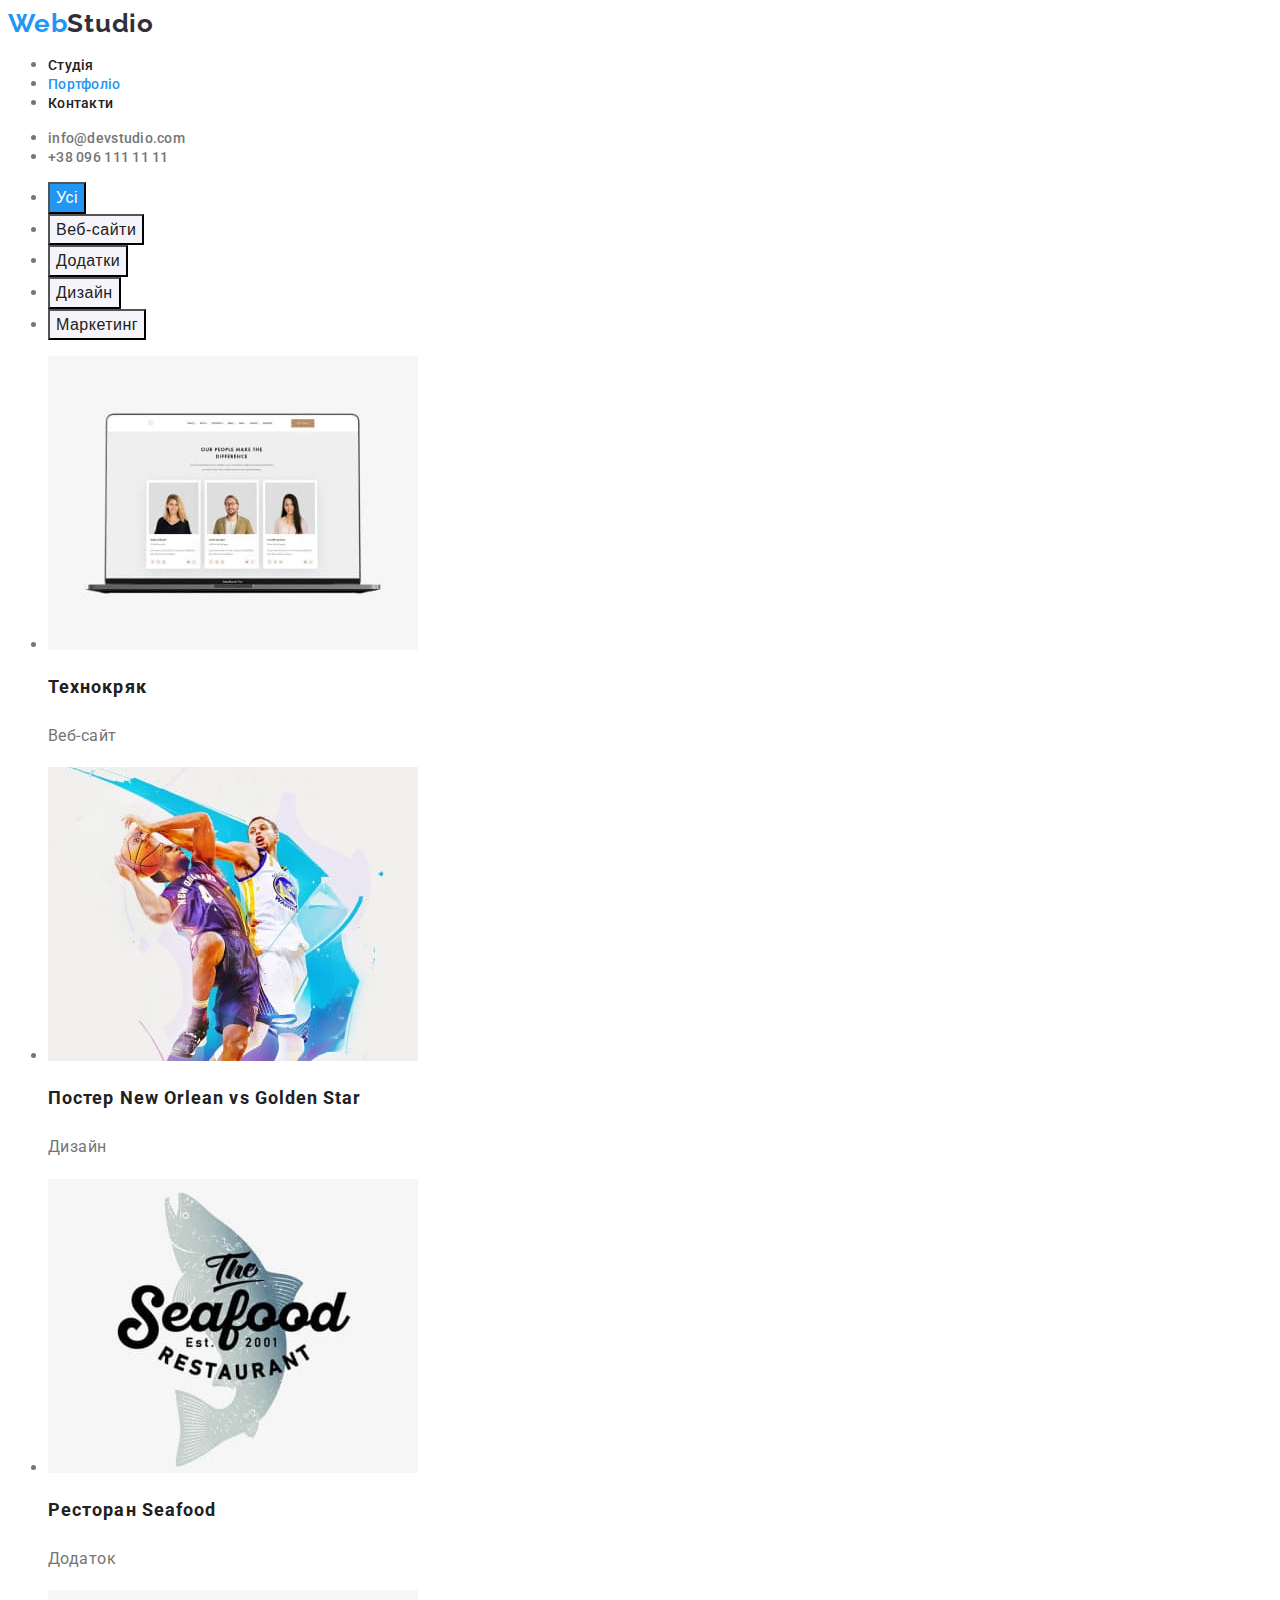
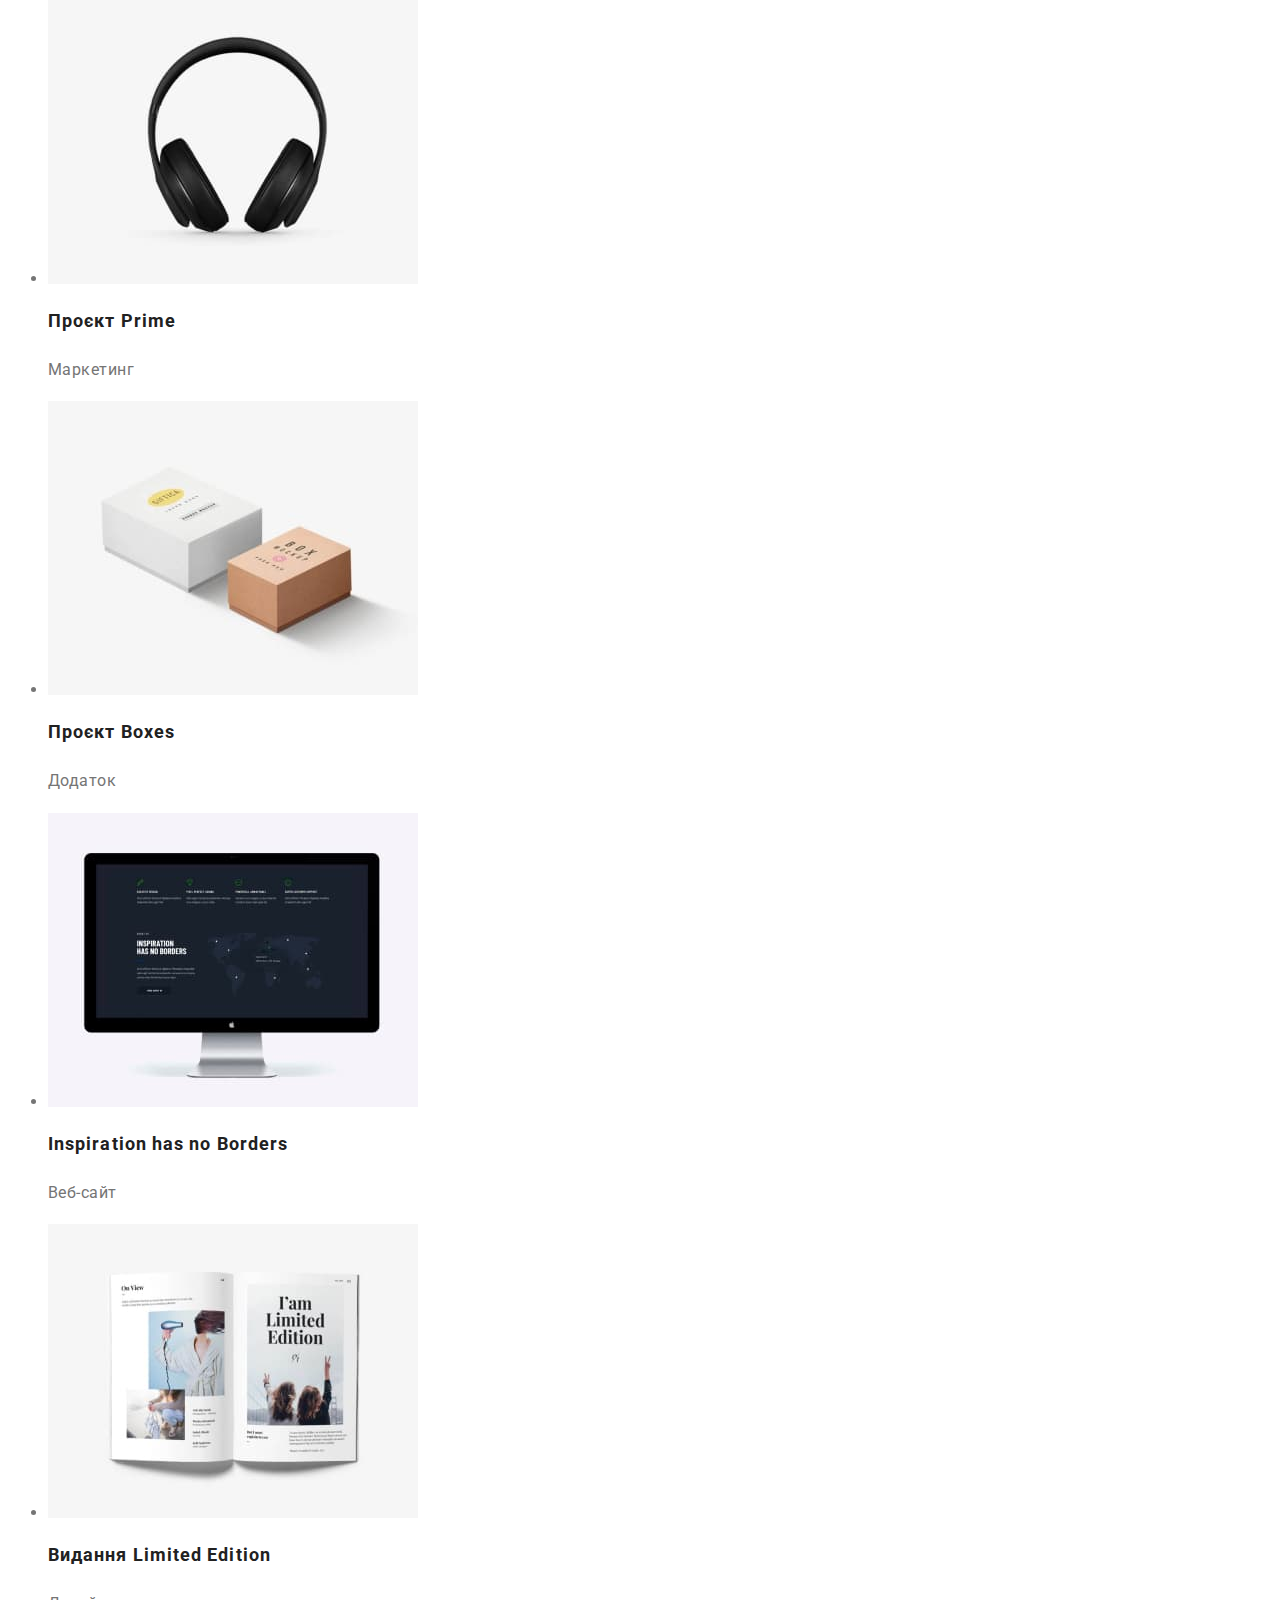
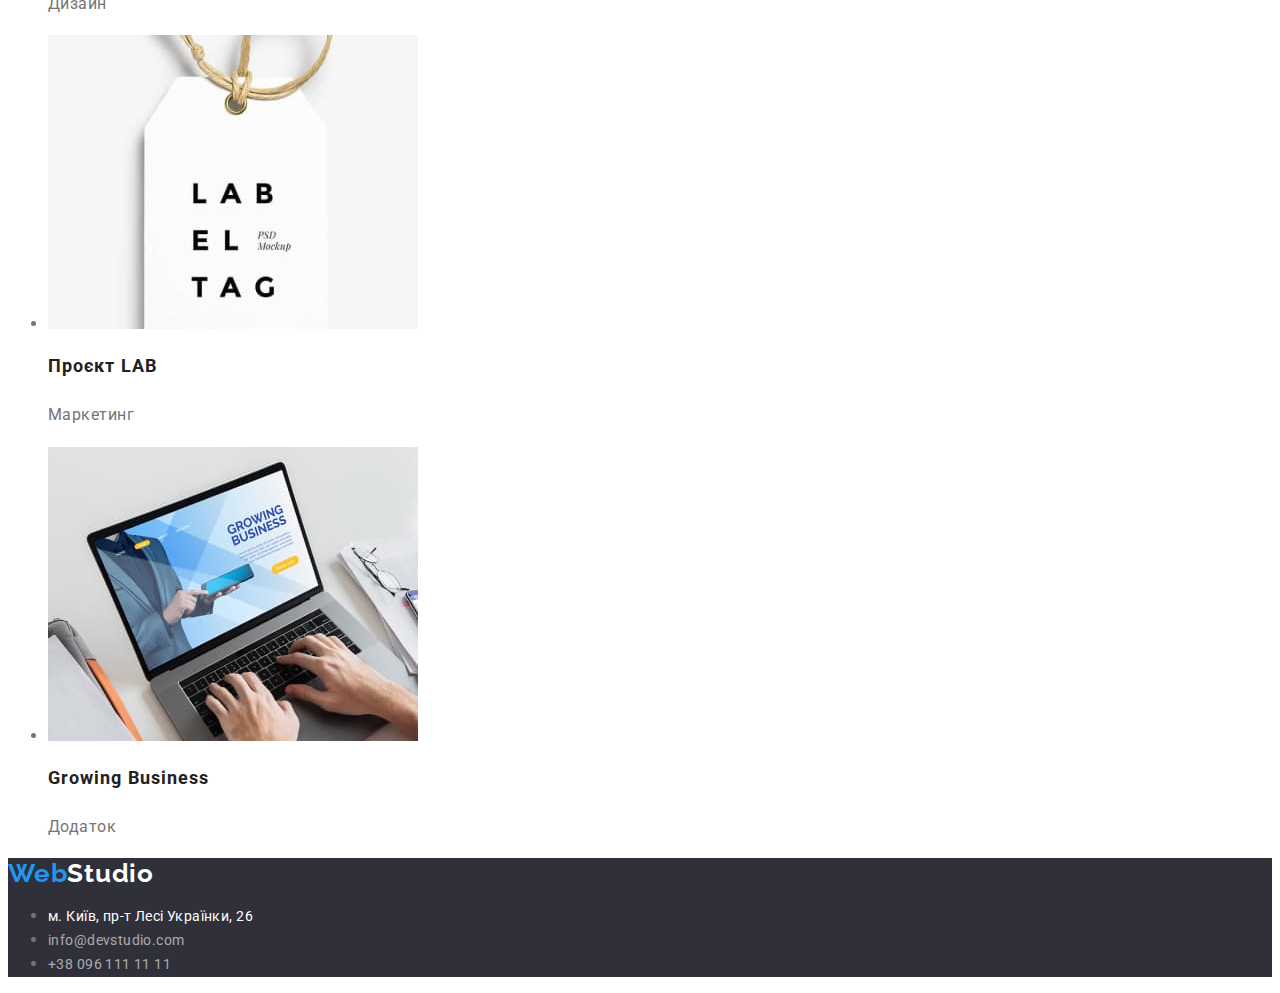
==== portfolio.html @ 711c71b7 "adds css styling" ====
<!DOCTYPE html>
<html lang="uk">
  <head>
    <meta charset="UTF-8" />
    <meta http-equiv="X-UA-Compatible" content="IE=edge" />
    <meta name="viewport" content="width=device-width, initial-scale=1.0" />
    <title>Portfolio</title>
    <link rel="preconnect" href="https://fonts.googleapis.com"> 
    <link rel="preconnect" href="https://fonts.gstatic.com" crossorigin> 
    <link href="https://fonts.googleapis.com/css2?family=Raleway:wght@700&family=Roboto:wght@400;500;700;900&display=swap" rel="stylesheet">
    <link rel="stylesheet" href="./css/styles.css" />
  </head>
  <body>
    <header>
      <nav class="site-nav">
        <a href="index.html" class="logo-header" lang="en"
          >Web<span>Studio</span></a
        >
        <ul class="site-nav-list">
          <li>
            <a href="./index.html" class="link">Студія</a>
          </li>
          <li>
            <a href="./portfolio.html" class="link current">Портфоліо</a>
          </li>
          <li>
            <a href="#" class="link">Контакти</a>
          </li>
        </ul>
      </nav>
      <ul class="contacts-list">
        <li>
          <a href="mailto:info@devstudio.com" class="contacts-link"
            >info@devstudio.com</a
          >
        </li>
        <li>
          <a href="tel:+380961111111" class="contacts-link"
            >+38 096 111 11 11</a
          >
        </li>
      </ul>
    </header>
    <main>
      <section class="portfolio-section">
        <h1 class="visually-hidden">Портфоліо проєктів</h1>
        <ul>
          <li><button type="button" class="portfolio-section-button current">Усі</button></li>
          <li><button type="button" class="portfolio-section-button">Веб-сайти</button></li>
          <li><button type="button" class="portfolio-section-button">Додатки</button></li>
          <li><button type="button" class="portfolio-section-button">Дизайн</button></li>
          <li><button type="button" class="portfolio-section-button">Маркетинг</button></li>
        </ul>
        <ul class="portfolio-section-list">
          <li class="portfolio-section-box"> 
            <a href="#"></a>
            <img 
              src="./images/project-1.jpg"
              alt=" Веб-сайт технокряк"
              width="370"
              height="294"
            />
            <h2 class="portfolio-section-box-title">Технокряк</h2>
            <p class="portfolio-section-box-text">Веб-сайт</p>
          </li>
          <li class="portfolio-section-box">
            <a href="#"></a>
            <img
              src="./images/project-2.jpg"
              alt="Постер New Orlean vs Golden Star"
              width="370"
              height="294"
            />
            <h2 class="portfolio-section-box-title">Постер <span lang="en">New Orlean vs Golden Star</span></h2>
            <p class="portfolio-section-box-text"ß>Дизайн</p>
          </li>
          <li class="portfolio-section-box">
            <a href="#"></a>
            <img
              src="./images/project-3.jpg"
              alt="Додаток ресторан Seafood"
              width="370"
              height="294"
            />
            <h2 class="portfolio-section-box-title">Ресторан <span lang="en">Seafood</span></h2>
            <p class="portfolio-section-box-text"ß>Додаток</p>
          </li>
          <li class="portfolio-section-box">
            <a href="#"></a>
            <img
              src="./images/project-4.jpg"
              alt="Великі чорні навушники"
              width="370"
              height="294"
            />
            <h2 class="portfolio-section-box-title">Проєкт <span lang="en">Prime</span></h2>
            <p class="portfolio-section-box-text"ß>Маркетинг</p>
          </li>
          <li class="portfolio-section-box">
            <a href="#"></a>
            <img
              src="./images/project-5.jpg"
              alt="Дві коробки"
              width="370"
              height="294"
            />
            <h2 class="portfolio-section-box-title">Проєкт <span lang="en">Boxes</span></h2>
            <p class="portfolio-section-box-text"ß>Додаток</p>
          </li>
          <li class="portfolio-section-box">
            <a href="#"></a>
            <img
              src="./images/project-6.jpg"
              alt="Веб-сайт "
              width="370"
              height="294"
            />
            <h2 class="portfolio-section-box-title" lang="en">Inspiration has no Borders</span></h2>
            <p class="portfolio-section-box-text"ß>Веб-сайт</p>
          </li>
          <li class="portfolio-section-box">
            <a href="#"></a>
            <img
              src="./images/project-7.jpg"
              alt="Дизайн видання"
              width="370"
              height="294"
            />
            <h2 class="portfolio-section-box-title">Видання <span lang="en">Limited Edition</span></h2>
            <p class="portfolio-section-box-text"ß>Дизайн</p>
          </li>
          <li class="portfolio-section-box">
            <a href="#"></a>
            <img
              src="./images/project-8.jpg"
              alt="Дизайн проєкт LAB"
              width="370"
              height="294"
            />
            <h2 class="portfolio-section-box-title">Проєкт <span lang="en">LAB</span></h2>
            <p class="portfolio-section-box-text"ß>Маркетинг</p>
          </li>
          <li class="portfolio-section-box">
            <a href="#"></a>
            <img
              src="./images/project-9.jpg"
              alt="Додаток Growing Business"
              width="370"
              height="294"
            />
            <h2 class="portfolio-section-box-title" lang="en">Growing Business</span></h2>
            <p class="portfolio-section-box-text"ß>Додаток</p>
          </li>
        </ul>
      </section>
    </main>
    <footer class="footer">
      <a href="index.html" class="logo-footer" lang="en">Web<span>Studio</span></a>
      <address>
        <ul class="footer-address-list">
          <li>
            <a class="address-link"
              href="https://goo.gl/maps/CPtrU1FHBa2aNyZL9"
              target="_blank"
              rel="noopener noreferrer nofollow"
              >м. Київ, пр-т Лесі Українки, 26</a
            >
          </li>

          <li><a href="mailto:info@devstudio.com" class="footer-contacts-link">info@devstudio.com</a></li>
          <li><a href="tel:+380961111111" class="footer-contacts-link">+38 096 111 11 11</a></li>
        </ul>
      </address>
    </footer>
  </body>
</html>
---- css/styles.css ----
/* Колір основного тексту #212121 */
/* Другорядний колір тексту #757575 */
/* Акценти #FFFFFF  #2196F3 */
/* Колір фону #FFFFFF */
/* Другорядний колір фону #F5F4FA */
/* Колір футера та героя #2F303A */
/* Колір лого #000000 */
:root {
  --title-text-color: #212121;
  --other-title-text-color: #ffffff;
  --primary-text-color: #757575;
  --accent-color: #2196f3;
  --hero-background-color: #2f303a;
  --primary-background-color: #ffffff;
  --secondary-background-color: #f5f4fa;
  --footer-background-color: #2f303a;
  --team-background-color: #f5f4fa;
}
body {
  background-color: var(--primary-background-color);
  color: var(--primary-text-color);
  font-family: "Roboto", sans-serif;
}
.logo-header {
  color: var(--accent-color);
  font-family: "Raleway", sans-serif;
  font-weight: 700;
  font-size: 26px;
  line-height: 1.2;
  letter-spacing: 0.03em;
  text-decoration-line: none;
}
.logo-header > span {
  color: #2f303a;
}

.logo-header:hover,
.logo-header:focus,
.logo-header:active {
  color: var(--accent-color);
}

.link {
  color: var(--title-text-color);
  font-weight: 500;
  font-size: 14px;
  line-height: 1.1;
  letter-spacing: 0.02em;
  text-decoration: none;
}
.link:hover,
.link:focus {
  color: var(--accent-color);
}

.link.current {
  color: var(--accent-color);
}

.contacts-link {
  color: var(--primary-text-color);
  font-weight: 500;
  font-size: 14px;
  line-height: 1.1;
  letter-spacing: 0.02em;
  text-decoration: none;
}
.contacts-link:hover,
.contacts-link:focus {
  color: var(--accent-color);
}

.hero-section {
  background-color: var(--hero-background-color);
}

.hero-section-title {
  color: var(--other-title-text-color);
  font-weight: 900;
  font-size: 44px;
  line-height: 1.4;
  letter-spacing: 0.06em;
  text-transform: uppercase;
}

.hero-button {
  background-color: var(--accent-color);
  color: var(--other-title-text-color);
  font-weight: 700;
  font-size: 16px;
  line-height: 1.9;
  letter-spacing: 0.06em;
  cursor: pointer;
}
.hero-button:hover,
.hero-button:focus {
  color: var(--other-title-text-color);
}

.features-title {
  color: var(--title-text-color);
  font-weight: 700;
  font-size: 14px;
  line-height: 1.1;
  letter-spacing: 0.03em;
}

.features-text {
  color: var(--primary-text-color);
  font-weight: 400;
  font-size: 14px;
  line-height: 1.7;
  letter-spacing: 0.03em;
}

.work-section-title {
  color: var(--title-text-color);
  font-weight: 700;
  font-size: 36px;
  line-height: 1.2;
  letter-spacing: 0.03em;
}

.team-section {
  background-color: var(--team-background-color);
}
.team-section-box {
  background-color: var(--primary-background-color);
}

.team-section-box-title {
  color: var(--title-text-color);
  font-weight: 500;
  font-size: 16px;
  line-height: 1.2;
  letter-spacing: 0.03em;
}
.team-section-box-text {
  color: var(--primary-text-color);
  font-weight: 400;
  font-size: 16px;
  line-height: 1.2;
  letter-spacing: 0.03em;
}
.footer {
  background-color: var(--footer-background-color);
}
.logo-footer {
  color: var(--accent-color);
  font-family: "Raleway", sans-serif;
  font-weight: 700;
  font-size: 26px;
  line-height: 1.2;
  letter-spacing: 0.03em;
  text-decoration-line: none;
}
.logo-footer > span {
  color: #ffffff;
}
.logo-footer:hover,
:focus {
  color: var(--accent-color);
}

.address-link {
  color: #ffffff;
  font-style: normal;
  font-weight: 400;
  font-size: 14px;
  line-height: 1.7;
  letter-spacing: 0.03em;
  text-decoration-line: none;
}
.address-link:hover,
.address-link:focus {
  color: var(--accent-color);
}
.footer-contacts-link {
  color: rgba(255, 255, 255, 0.6);
  font-style: normal;
  font-weight: 400;
  font-size: 14px;
  line-height: 1.7;
  letter-spacing: 0.03em;
  text-decoration-line: none;
}

.footer-contacts-link:hover,
.footer-contacts-link:focus {
  color: var(--accent-color);
}

.portfolio-section-button {
  background-color: #f5f4fa;
  color: var(--title-text-color);
  font-weight: 500;
  font-size: 16px;
  line-height: 1.6;
  letter-spacing: 0.03em;
  cursor: pointer;
}
.portfolio-section-button.current {
  background-color: var(--accent-color);
  color: var(--other-title-text-color);
}

.portfolio-section-button:hover,
.portfolio-section-button:focus {
  background-color: var(--accent-color);
  color: var(--other-title-text-color);
}

.portfolio-section-box {
  background-color: var(--primary-background-color);
  width: 370px;
  cursor: pointer;
}
.portfolio-section-box:hover,
.portfolio-section-box:focus {
  color: var(--accent-color);
}

.portfolio-section-box-title {
  color: var(--title-text-color);
  font-weight: 700;
  font-size: 18px;
  line-height: 2;
  letter-spacing: 0.06em;
}

.portfolio-section-box-text {
  color: var(--primary-text-color);
  font-weight: 400;
  font-size: 16px;
  line-height: 1.9;
  letter-spacing: 0.03em;
}
.visually-hidden {
  position: absolute;
  white-space: nowrap;
  width: 1px;
  height: 1px;
  overflow: hidden;
  border: 0;
  padding: 0;
  clip: rect(0 0 0 0);
  clip-path: inset(50%);
  margin: -1px;
}
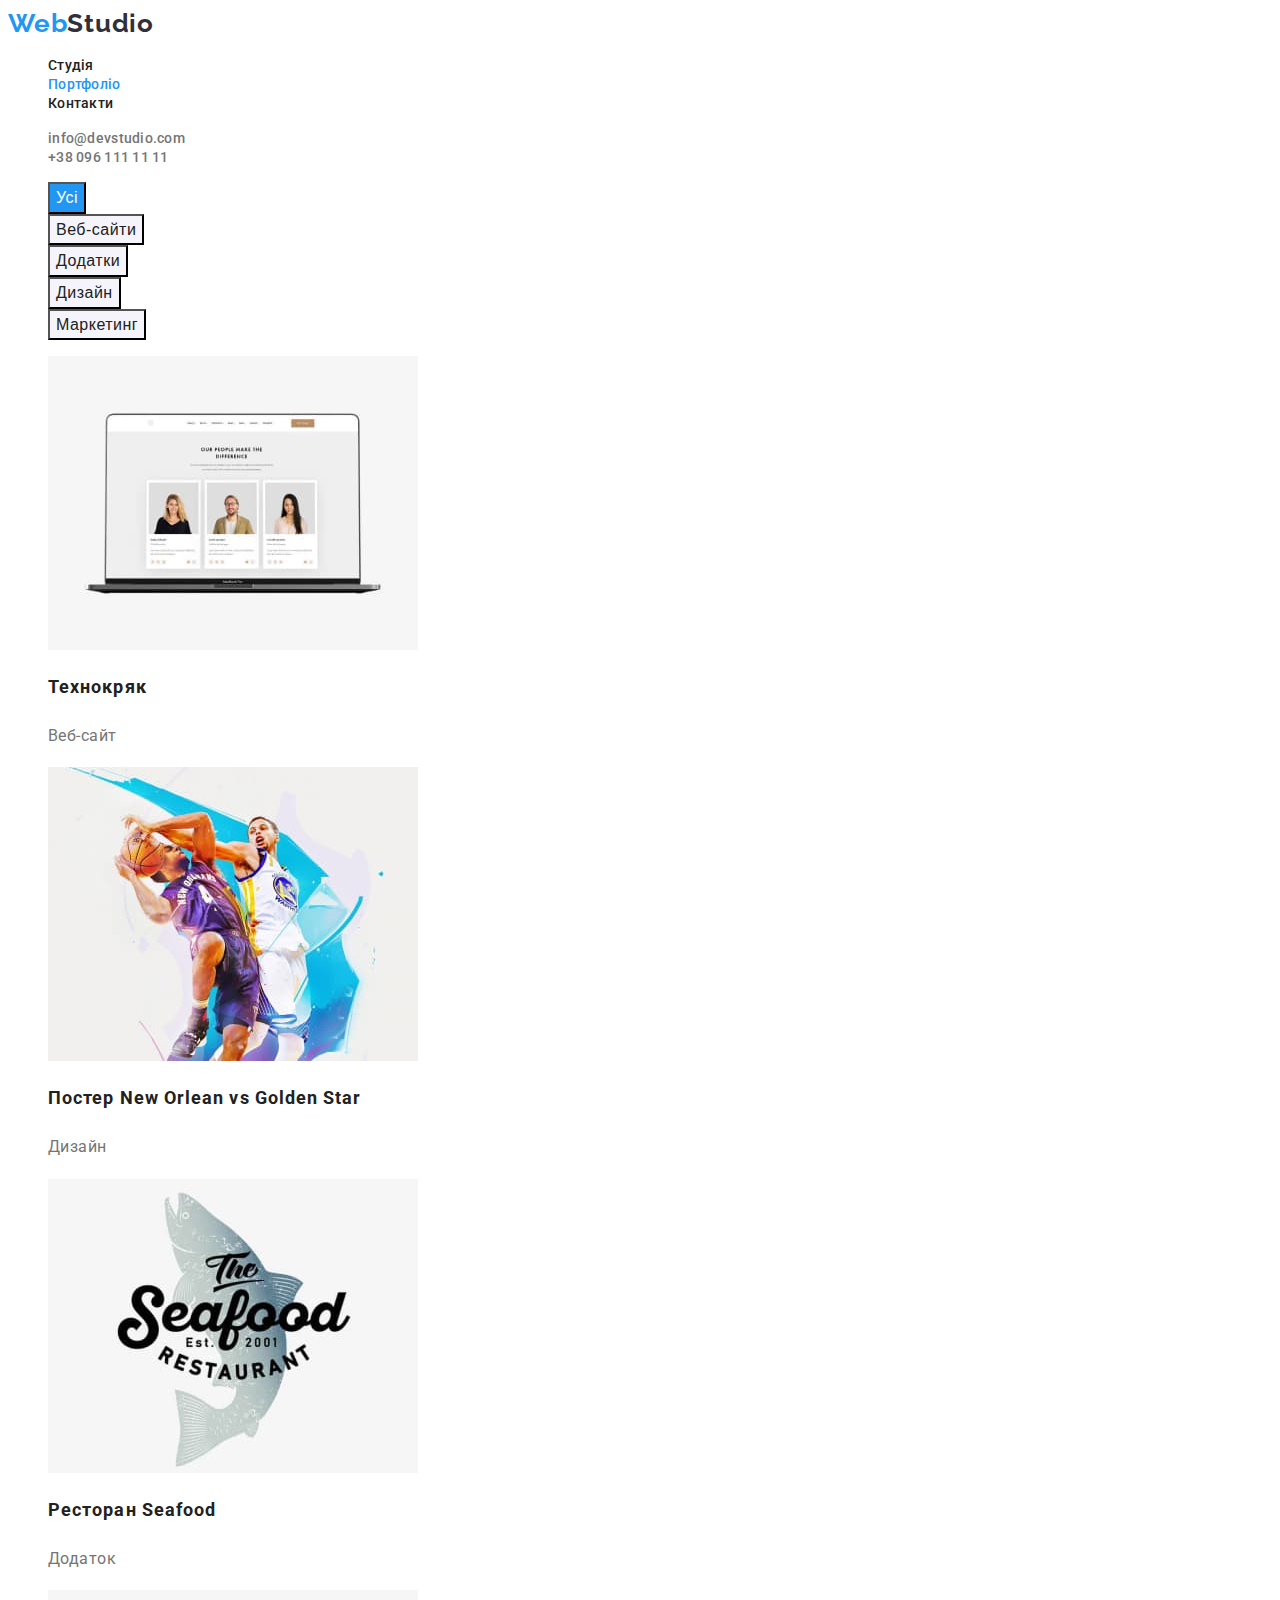
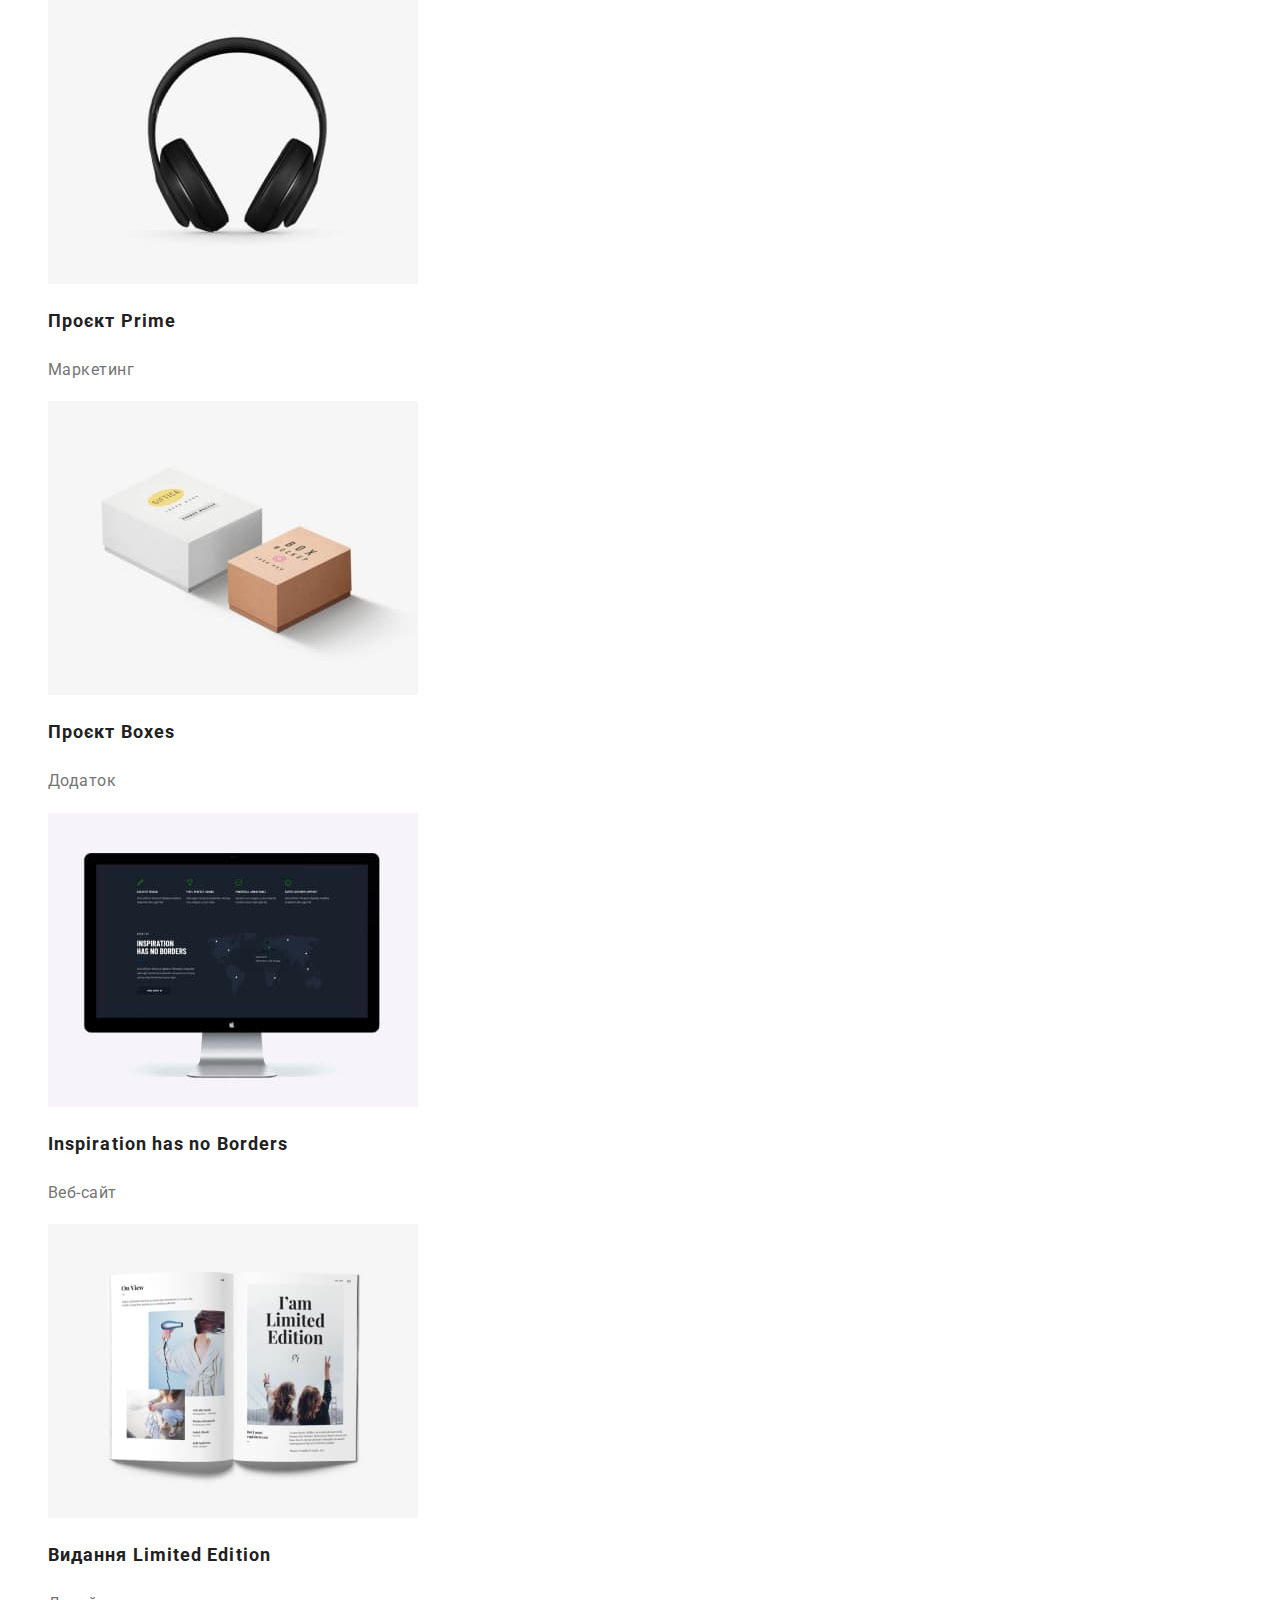
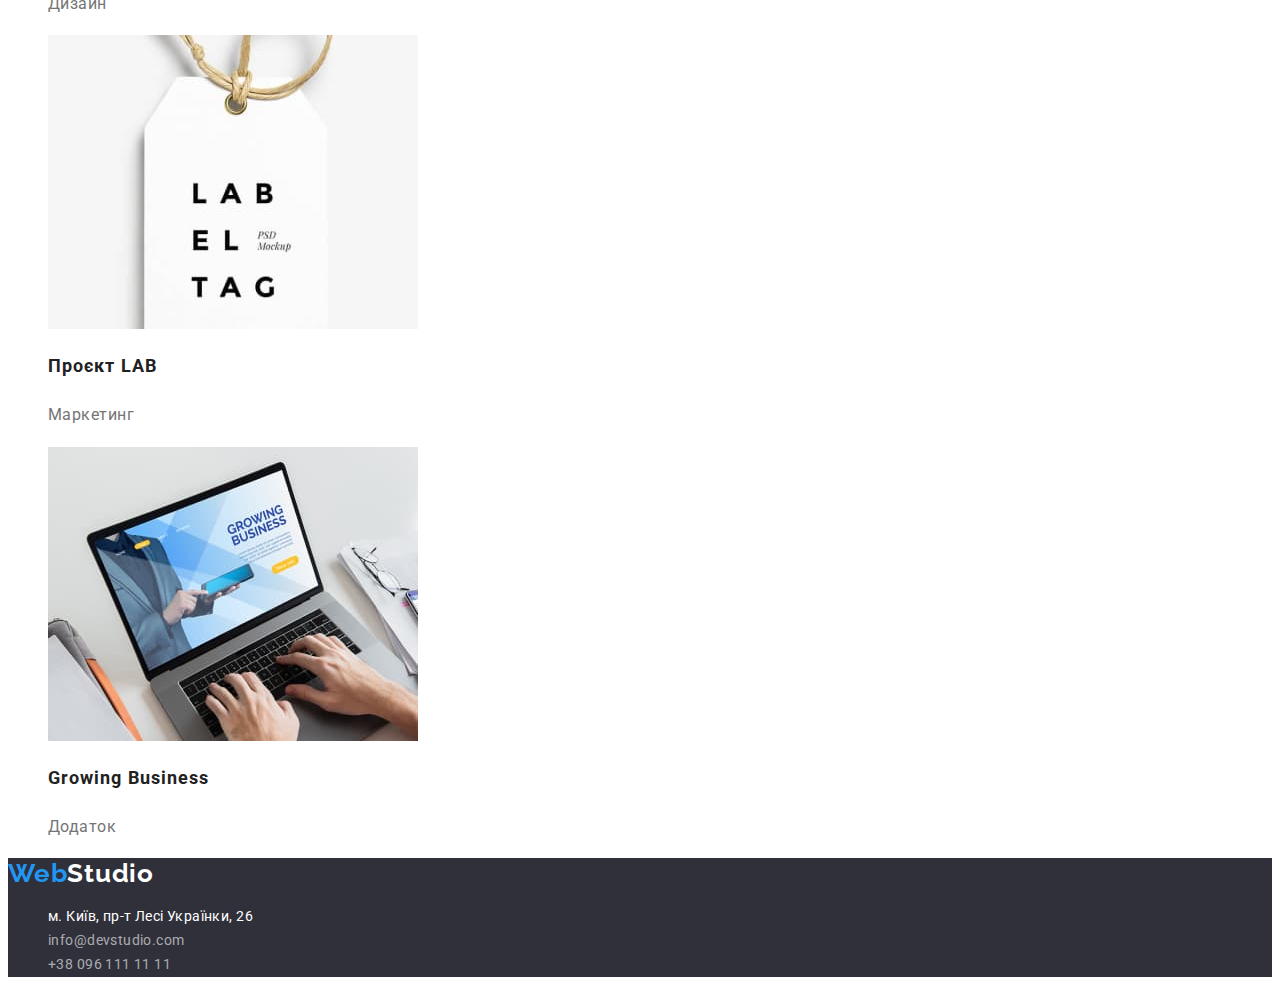
==== commit 3cfe7965: "styles lists" ====
--- a/portfolio.html
+++ b/portfolio.html
@@ -44,7 +44,7 @@
     <main>
       <section class="portfolio-section">
         <h1 class="visually-hidden">Портфоліо проєктів</h1>
-        <ul>
+        <ul class="buttons">
           <li><button type="button" class="portfolio-section-button current">Усі</button></li>
           <li><button type="button" class="portfolio-section-button">Веб-сайти</button></li>
           <li><button type="button" class="portfolio-section-button">Додатки</button></li>
--- a/css/styles.css
+++ b/css/styles.css
@@ -40,6 +40,17 @@
   color: var(--accent-color);
 }
 
+.site-nav-list,
+.contacts-list,
+.features-list,
+.work-list,
+.team-section-list,
+.footer-address-list,
+.buttons,
+.portfolio-section-list {
+  list-style: none;
+}
+
 .link {
   color: var(--title-text-color);
   font-weight: 500;
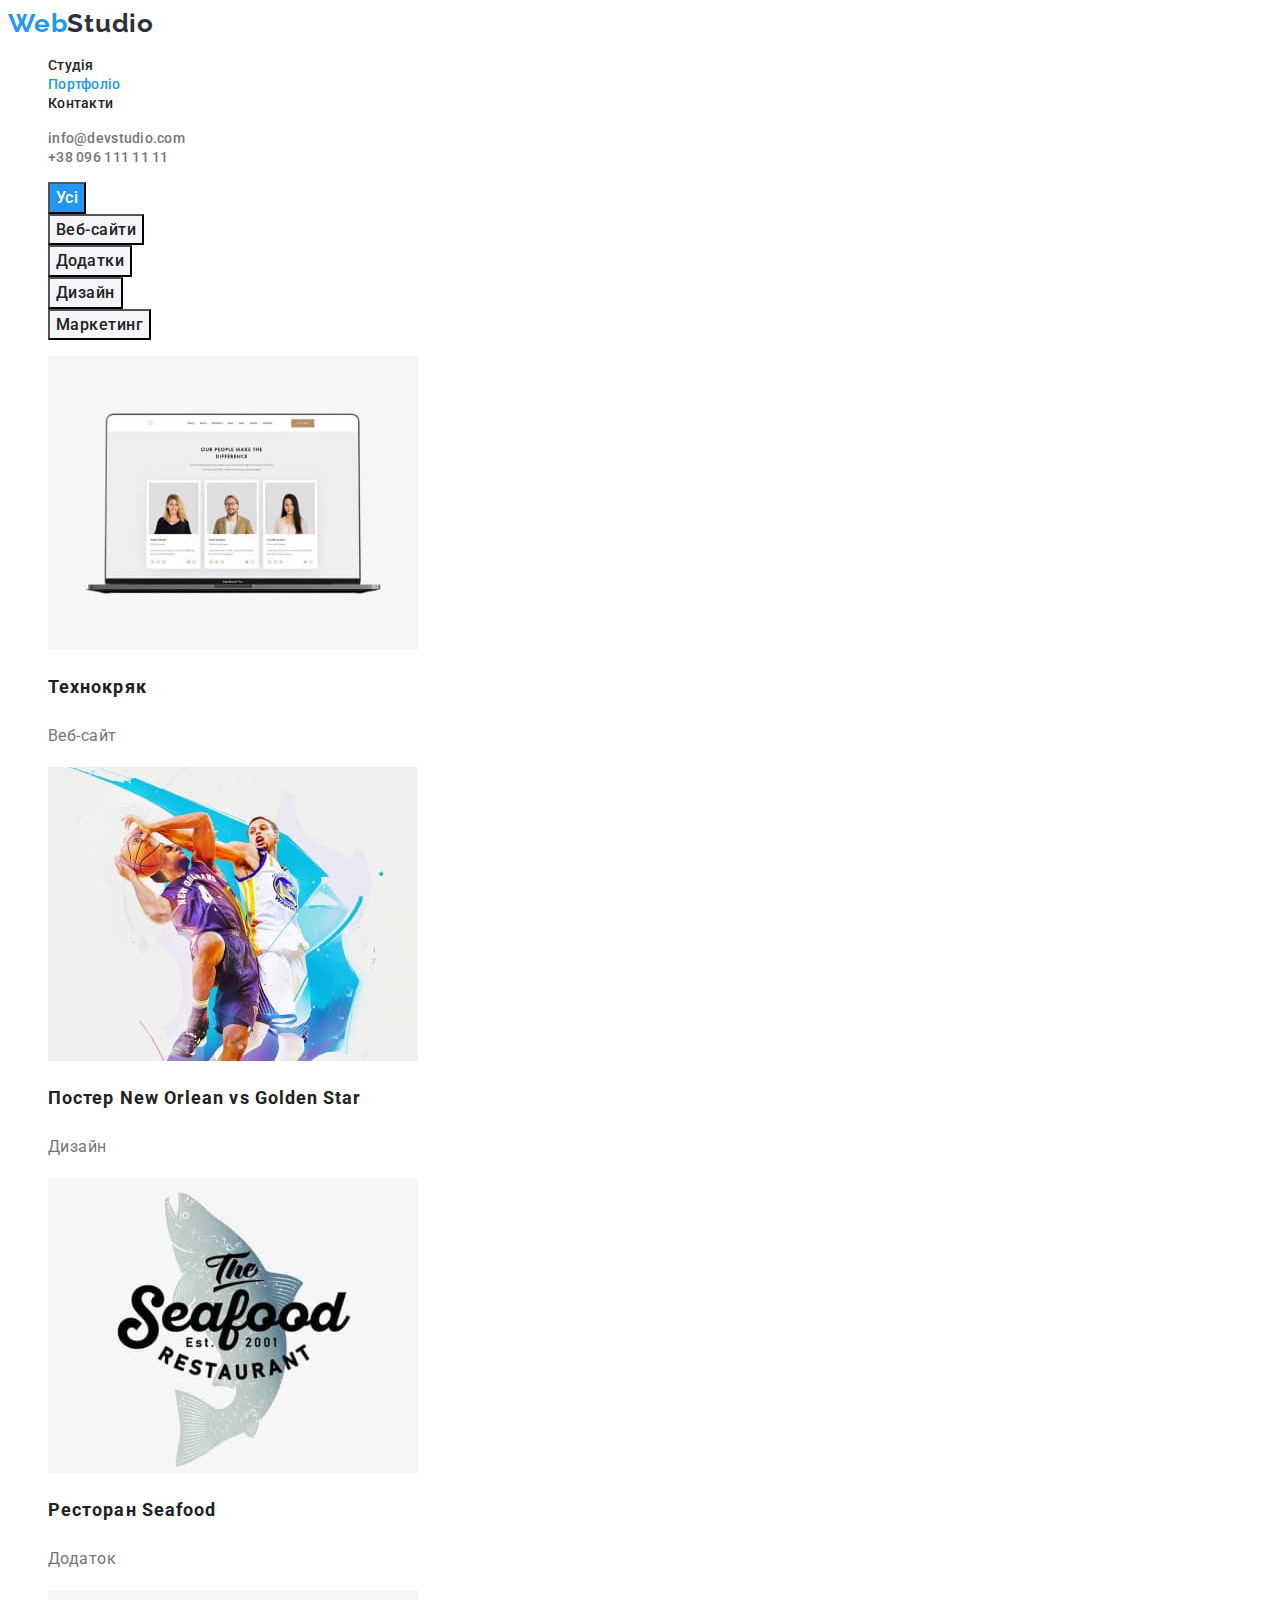
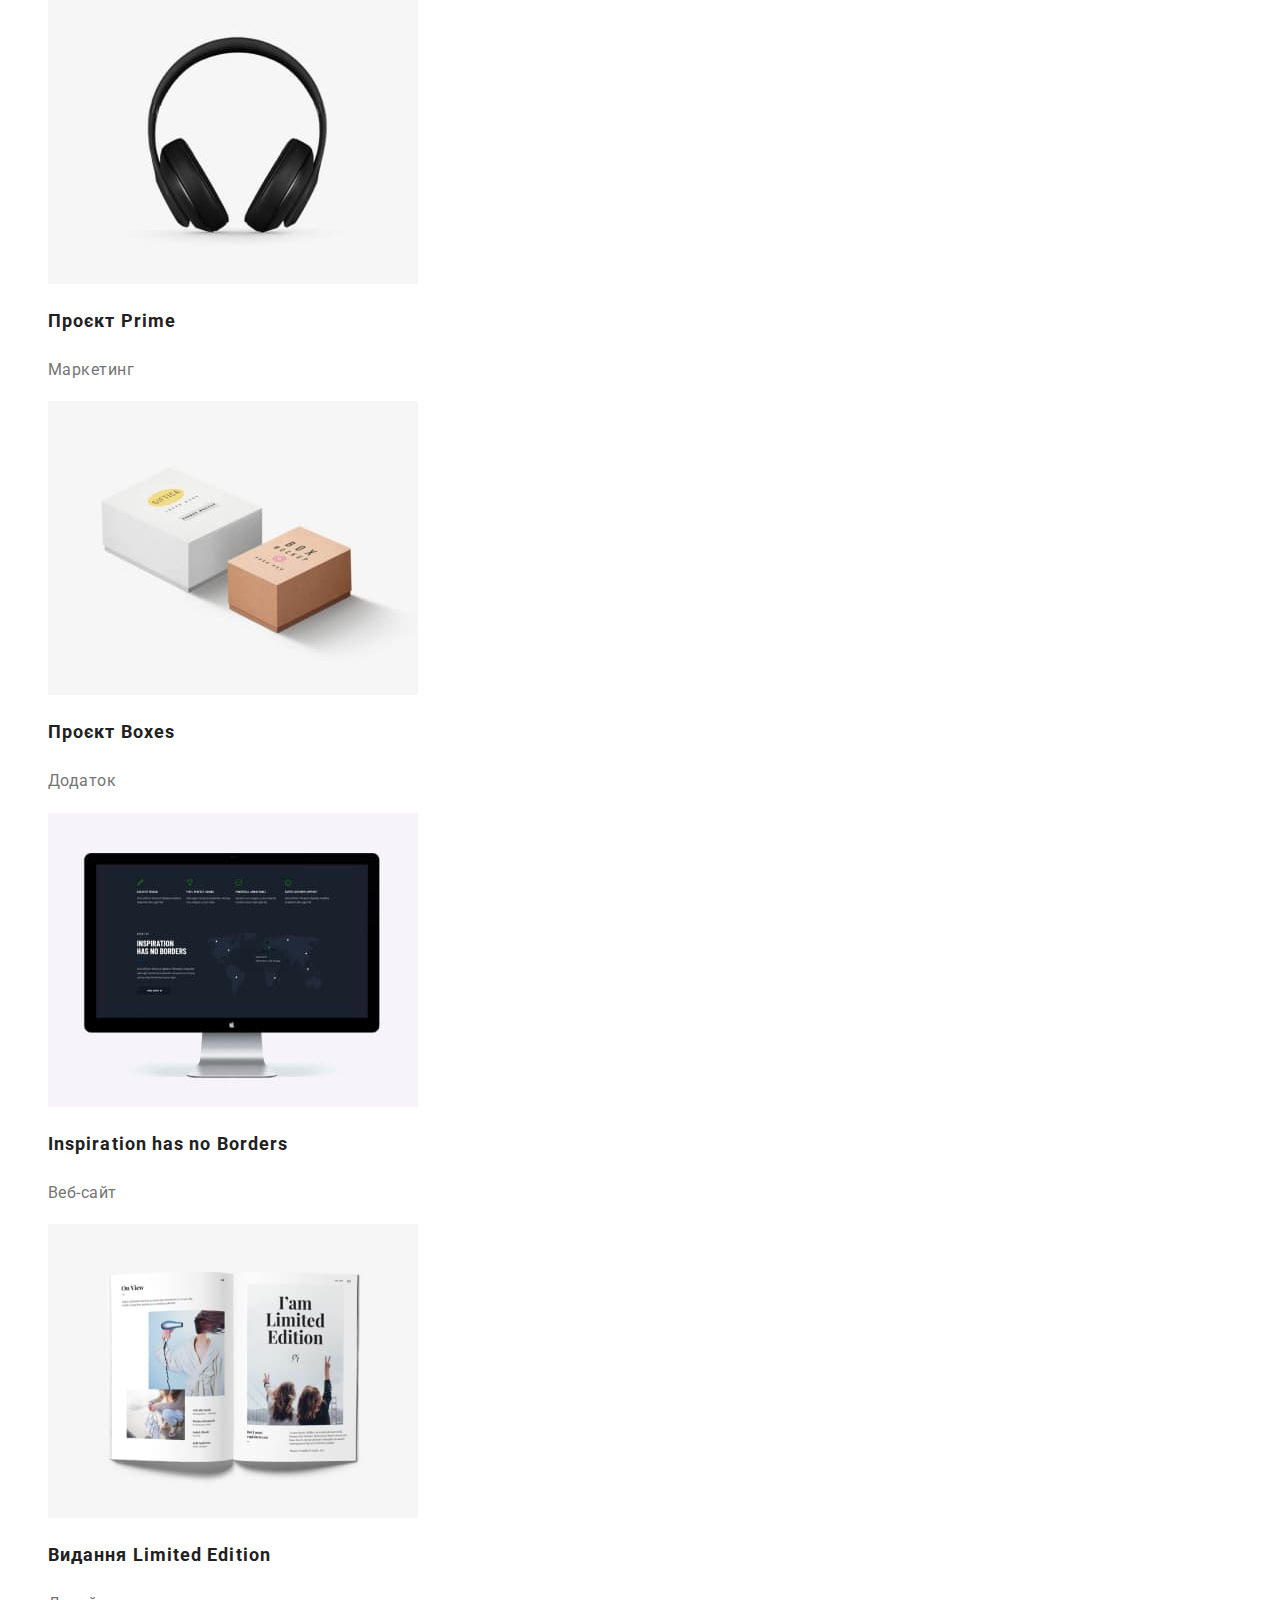
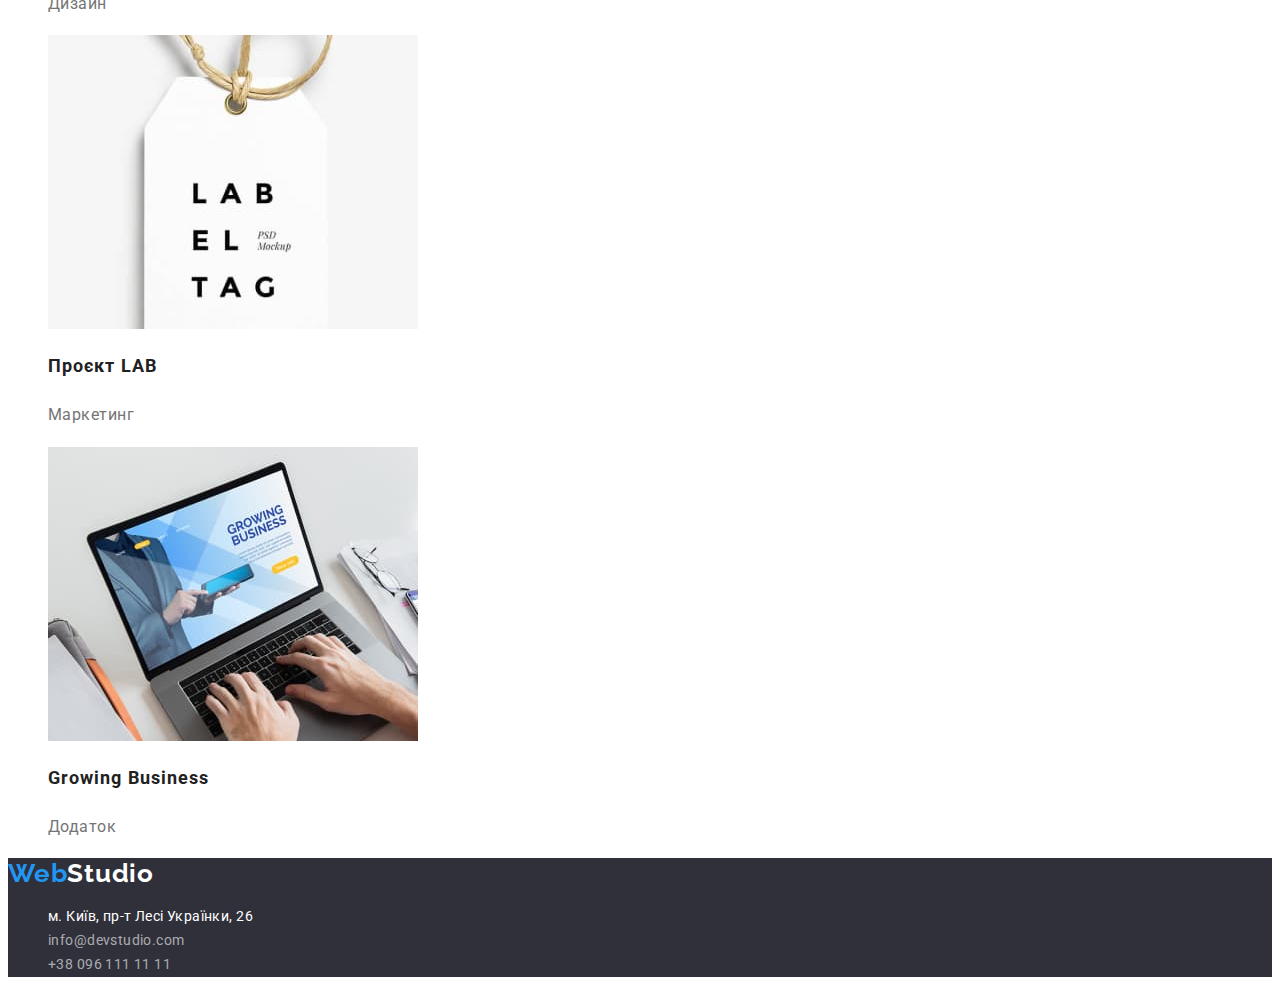
==== commit 75f4c715: "removes some markup mistakes" ====
--- a/portfolio.html
+++ b/portfolio.html
@@ -72,7 +72,7 @@
               height="294"
             />
             <h2 class="portfolio-section-box-title">Постер <span lang="en">New Orlean vs Golden Star</span></h2>
-            <p class="portfolio-section-box-text"ß>Дизайн</p>
+            <p class="portfolio-section-box-text">Дизайн</p>
           </li>
           <li class="portfolio-section-box">
             <a href="#"></a>
@@ -83,7 +83,7 @@
               height="294"
             />
             <h2 class="portfolio-section-box-title">Ресторан <span lang="en">Seafood</span></h2>
-            <p class="portfolio-section-box-text"ß>Додаток</p>
+            <p class="portfolio-section-box-text">Додаток</p>
           </li>
           <li class="portfolio-section-box">
             <a href="#"></a>
@@ -94,7 +94,7 @@
               height="294"
             />
             <h2 class="portfolio-section-box-title">Проєкт <span lang="en">Prime</span></h2>
-            <p class="portfolio-section-box-text"ß>Маркетинг</p>
+            <p class="portfolio-section-box-text">Маркетинг</p>
           </li>
           <li class="portfolio-section-box">
             <a href="#"></a>
@@ -105,7 +105,7 @@
               height="294"
             />
             <h2 class="portfolio-section-box-title">Проєкт <span lang="en">Boxes</span></h2>
-            <p class="portfolio-section-box-text"ß>Додаток</p>
+            <p class="portfolio-section-box-text">Додаток</p>
           </li>
           <li class="portfolio-section-box">
             <a href="#"></a>
@@ -115,8 +115,8 @@
               width="370"
               height="294"
             />
-            <h2 class="portfolio-section-box-title" lang="en">Inspiration has no Borders</span></h2>
-            <p class="portfolio-section-box-text"ß>Веб-сайт</p>
+            <h2 class="portfolio-section-box-title"> <span lang="en">Inspiration has no Borders</span></h2>
+            <p class="portfolio-section-box-text">Веб-сайт</p>
           </li>
           <li class="portfolio-section-box">
             <a href="#"></a>
@@ -127,7 +127,7 @@
               height="294"
             />
             <h2 class="portfolio-section-box-title">Видання <span lang="en">Limited Edition</span></h2>
-            <p class="portfolio-section-box-text"ß>Дизайн</p>
+            <p class="portfolio-section-box-text">Дизайн</p>
           </li>
           <li class="portfolio-section-box">
             <a href="#"></a>
@@ -138,7 +138,7 @@
               height="294"
             />
             <h2 class="portfolio-section-box-title">Проєкт <span lang="en">LAB</span></h2>
-            <p class="portfolio-section-box-text"ß>Маркетинг</p>
+            <p class="portfolio-section-box-text">Маркетинг</p>
           </li>
           <li class="portfolio-section-box">
             <a href="#"></a>
@@ -148,8 +148,8 @@
               width="370"
               height="294"
             />
-            <h2 class="portfolio-section-box-title" lang="en">Growing Business</span></h2>
-            <p class="portfolio-section-box-text"ß>Додаток</p>
+            <h2 class="portfolio-section-box-title"><span lang="en">Growing Business</span></h2>
+            <p class="portfolio-section-box-text">Додаток</p>
           </li>
         </ul>
       </section>
--- a/css/styles.css
+++ b/css/styles.css
@@ -99,6 +99,7 @@
   color: var(--other-title-text-color);
   font-weight: 700;
   font-size: 16px;
+  font-family: inherit;
   line-height: 1.9;
   letter-spacing: 0.06em;
   cursor: pointer;
@@ -135,6 +136,13 @@
 .team-section {
   background-color: var(--team-background-color);
 }
+.team-section-title {
+  color: var(--title-text-color);
+  font-weight: 700;
+  font-size: 36px;
+  line-height: 1.2;
+  letter-spacing: 0.03em;
+}
 .team-section-box {
   background-color: var(--primary-background-color);
 }
@@ -204,6 +212,7 @@
 .portfolio-section-button {
   background-color: #f5f4fa;
   color: var(--title-text-color);
+  font-family: inherit;
   font-weight: 500;
   font-size: 16px;
   line-height: 1.6;
